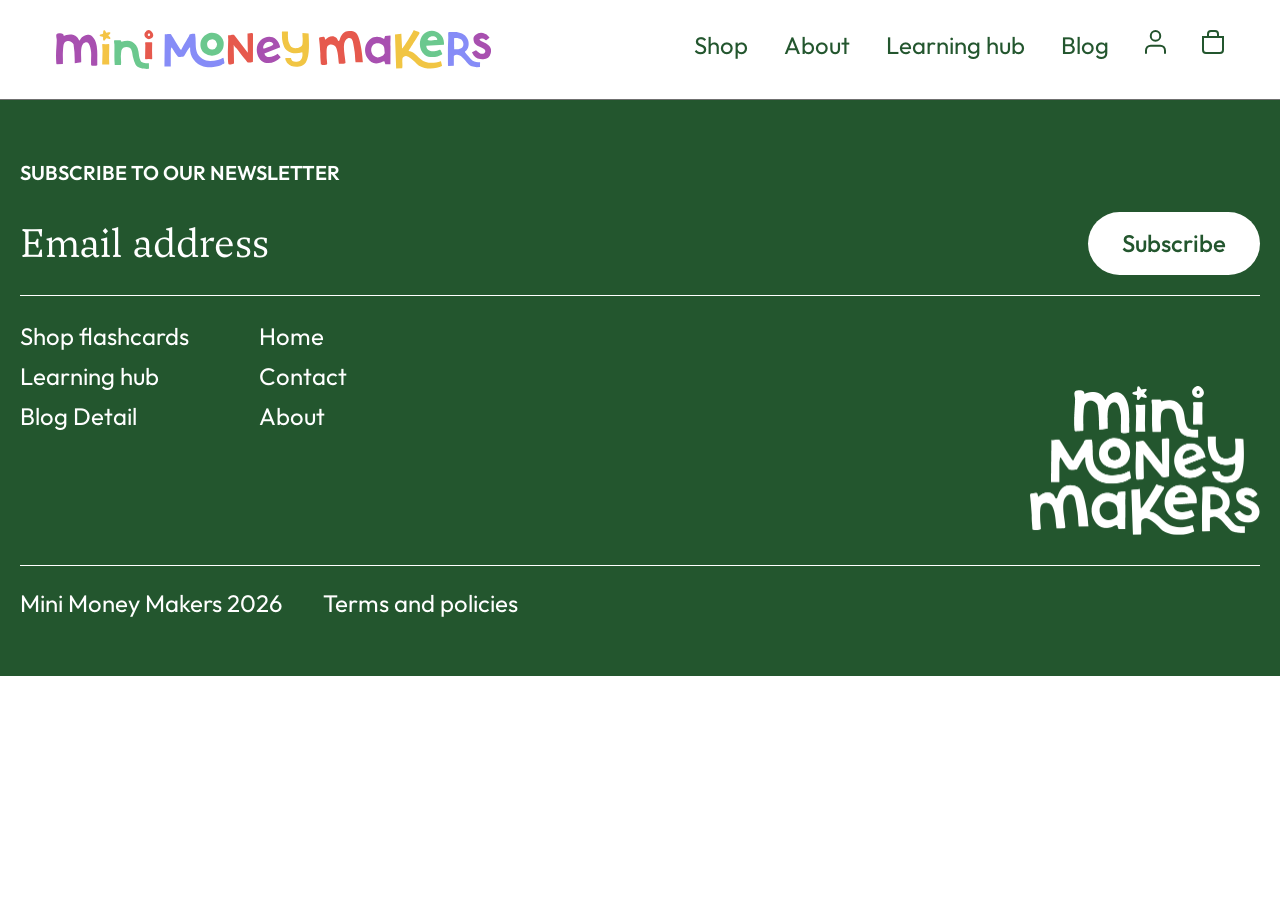
==== blog-detail.html @ c81eb5d7 "All Pages created 'about page, blog page, footer page, header page, and orther css js index file cha" ====
<!DOCTYPE html>
<html lang="en">
<head>
    <meta charset="UTF-8">
    <meta name="viewport" content="width=device-width, initial-scale=1.0">
    <title>blog Detail Page</title>
    <link rel="stylesheet" href="./css/style.css">
</head>
<body>
    <!-- Header -->
    <div id="header"></div>

    <!-- Footer -->
    <div id="footer"></div>
    <script src="./js/script.js"></script>
</body>
</html>
---- css/style.css ----
/* Fonts */
@font-face {
  font-family: 'Outfit-Regular';
  src: url('../fonts/Outfit-Regular.woff2') format('woff2'),
       url('../fonts/Outfit-Regular.woff') format('woff');
  font-weight: 400;
  font-display: swap;
  font-style: normal;
}
@font-face {
  font-family: 'Outfit-Medium';
  src: url('../fonts/Outfit-Medium.woff2') format('woff2'),
       url('../fonts/Outfit-Medium.woff') format('woff');
  font-weight: 500;
  font-display: swap;
  font-style: normal;
}
@font-face {
  font-family: 'Outfit-SemiBold';
  src: url('../fonts/Outfit-SemiBold.woff2') format('woff2'),
       url('../fonts/Outfit-SemiBold.woff') format('woff');
  font-weight: 600;
  font-display: swap;
  font-style: normal;
}
@font-face {
  font-family: 'Neco-Regular';
  src: url('../fonts/Neco-Regular.woff2') format('woff2'),
       url('../fonts/Neco-Regular.woff') format('woff');
  font-weight: 400;
  font-display: swap;
  font-style: normal;
}
@font-face {
  font-family: 'Neco-Medium';
  src: url('../fonts/Neco-Medium.woff2') format('woff2'),
       url('../fonts/Neco-Medium.woff') format('woff');
  font-weight: 500;
  font-display: swap;
  font-style: normal;
}
@font-face {
  font-family: 'Neco-Bold';
  src: url('../fonts/Neco-Bold.woff2') format('woff2'),
       url('../fonts/Neco-Bold.woff') format('woff');
  font-weight: 700;
  font-display: swap;
  font-style: normal;
}
/* variables */
:root {
    /* site colors */
    --section-bg-color-1: #FDFFE5;
    --section-bg-color-2: #B549B5;
    --text-color-white: #ffffff;
    --text-color-green:#23562E;
    /* site font fmaily */
    --font-family-section-title: 'Outfit-SemiBold', sans-serif;
    --font-family-heading: 'Neco-Regular', sans-serif;
    --font-family-body: 'Outfit-Regular', sans-serif;
    --font-family-button: 'Outfit-Medium', sans-serif;
    --font-family-input: 'Outfit-Regular', sans-serif;
    /* Header */
    --header-bg-color: #FFFFFF;
    --header-menu-color: #23562E;
    --header-menu-font-family: 'Outfit-Regular', sans-serif;
    /* footer */
    --footer-bg-color: #23562E;
    --footer-text-color: #FFFFFF;
    --footer-heading-family: 'Outfit-SemiBold', sans-serif;
    --footer-email-family: 'Neco-Regular', sans-serif;
    --footer-menu-family: 'Outfit-Regular', sans-serif;
    --footer-btn-family: 'Outfit-Medium', sans-serif;


}
* {
    margin:0;
    padding:0;
    box-sizing: border-box;
}
/* container */
.container {
    max-width:1400px;
    width: 100%;
    margin: 0 auto;
    padding: 0 20px;

}
/******* 
 Header 
********/
header {
    background-color: var(--header-bg-color);
    padding: 30px 56px;
    display: flex;
    flex-wrap: wrap;
    justify-content: space-between;
    border-bottom: 1px solid #707070;
}
/* logo */
header .logo {
  max-width: 435px;
  width: 100%;
}
header .logo a {
  display: block;
}
header .logo a img {
  display: block;
  width: 100%;
  height: auto;
}
/* menu */
header .main-nav {
  max-width: 530px;
  width:100%;
}
header .main-nav ul {
  display: flex;
  flex-wrap: wrap;
  justify-content: space-between;
}
header .main-nav ul li {
  list-style: none;
}
header .main-nav ul li a {
  text-decoration: none;
  color: var(--header-menu-color);
  font-family: var(--header-menu-font-family);
  font-size: 24px;
}

/*********** 
 hero banner 
************/
.hero-banner {
  display: flex;
  flex-wrap: wrap;
}
.hero-banner .hero-content {
  width: 50%;
  position: relative;
}
.hero-banner .hero-content .main-hero-bg img {
  display: block;
  width: 100%;
  height: auto;
}
.hero-banner .hero-content .content {
  position: absolute;
  top: 80%;
  left: 10%;
  transform: translate(-10%, -80%);
  /* text-align: left; */
}
.hero-banner .hero-content .content h1 {
  font-family: var(--font-family-heading);
  font-size: 165px;
  font-weight: 400;
  line-height: 148px;
  color: var(--text-color-white);
  /* margin-bottom: 20px; */
}
.hero-banner .hero-content .content p {
    font-family: 'Outfit-Regular';
    font-size: 24px;
    font-weight: 400;
    line-height: 30px;
    color: #ffffff;
    margin-bottom: 21px;
}
.hero-banner .hero-content .content a.cta-button {
    display: inline-block;
    text-decoration: none;
    font-family: 'Outfit-Regular';
    font-size: 24px;
    line-height: 35px;
    color: #868CF7;
    background-color: #ffffff;
    padding: 14px 34px;
    border-radius: 36px;
}
/* side image hero banner */
.hero-right-img {
  width: 50%;
}
.hero-right-img img {
  display: block;
  width: 100%;
  height: auto;
}

/************
 About Section 
*************/
.main-about-section {
    background-color: var(--section-bg-color-1);
    color: var(--text-color-green);
    padding: 150px 0;
    position: relative;

}
.main-about-section .content {
    max-width: 730px;
    width: 100%;
    margin: 0 auto;
    text-align: center;
    font-family: var(--font-family-heading);
    font-size: 40px;
    font-weight: 400;
    line-height: 48px;
}
.main-about-section img.left-img {
    max-width: 160px;
    width: 100%;
    position: absolute;
    top: 50%;
    left: 25%;
    transform: translate(-25%, -50%);
}
.main-about-section img.right-img {
    max-width: 160px;
    width: 100%;
    position: absolute;
    top: 50%;
    right: 21%;
    transform: translate(-21%, -50%);
}
/************
 Product Section 
*************/
.product-section {
  display: flex;
}
.product-section .left-image{
    width: 50%;
}
.product-section .product-details {
    width: 50%;
    position: relative;
}
.product-section .product-details img {
    display: block;
    width: 100%;
    height: auto;
}
.product-section .left-image img {
    display: block;
    width: 100%;
    height: auto;
}
.product-section .product-info {
    max-width: 690px;
    width: 100%;
    position: absolute;
    top: 50%;
    left: 50%;
    transform: translate(-50%, -50%);
}

.product-section .product-info img {
    display: block;
    width: 100%;
}
.product-section .price-name {
    display: flex;
    justify-content: space-between;
    padding: 10px 0;
    font-family: 'Outfit-Regular';
    font-size: 40px;
    font-weight: 400;
    line-height: 48px;
    margin-bottom: 23px;
    color: #EBEBEB;
}

/************
 Marquee Section 
*************/
marquee {
    background-color: #FDEA76;
    color: #858CFF;
    padding: 15px 0;
    font-family: var(--font-family-body);
    font-size: 40px;
    font-weight: 400;
    line-height: 48px;
}
marquee span {
    margin: 0 50px;
}
/************
 Our Philosophy Section 
*************/
.our-philosophy {
  padding: 126px 0;
  color: var(--text-color-green);
}
.our-philosophy h2 {
  text-align: center;
  text-transform: uppercase;
  font-family: var(--font-family-section-title);
  font-size: 20px;
  font-weight: 600;
  line-height: 29px;
  margin-bottom: 65px;
}
.our-philosophy .philosophy-feature {
  display: flex;
  flex-wrap: wrap;
  justify-content: space-between;
}
.our-philosophy .feature-item {
  /* width: 30%; */
  max-width: 388px;
  width: 100%;
  text-align: center;
  padding: 0 10px;
}
.our-philosophy .feature-item img {
  max-width: 267px;
  width: 100%;
  margin: 0 auto;
  display: block;
  margin-bottom: 24px;
}
.our-philosophy .feature-item h3 {
  font-family: var(--font-family-heading);
  font-size: 32px;
  font-weight: 400;
  line-height: 38px;
  margin-bottom: 8px;
  padding: 0 54px;
}
.our-philosophy .feature-item p {
  font-family: var(--font-family-body);
  font-size: 24px;
  font-weight: 400;
  line-height: 30px;
}
/************
 Our Resource Section 
*************/
.our-resources .resources-wrapper {
    display: flex;
    flex-wrap: wrap;
}
.our-resources .resources-wrapper .content-wrapper {
    background-color: var(--section-bg-color-2);
    color: var(--text-color-white);
    width: 70%;
}
.our-resources .resources-wrapper .image-wrapper {
    width: 30%;
}
.our-resources .resources-wrapper .image-wrapper img {
  display: block;
  width: 100%;
  height: auto;
}
.our-resources .content-wrapper {
    padding: 56px 72px;
    display: flex;
    flex-direction: column;
    justify-content: space-between;
}
.our-resources .content-wrapper h2 {
    font-family: var(--font-family-section-title);
    font-size: 20px;
    font-weight: 600;
    line-height: 29px;
    color: var(--text-color-white);
}
.our-resources .content-wrapper .content-detail {
  max-width: 445px;
  width: 100%;
}
.our-resources .content-wrapper .content-detail h3 {
    font-family: var(--font-family-heading);
    font-size: 40px;
    font-weight: 400;
    line-height: 48px;
    margin-bottom: 9px;

}
.our-resources .content-wrapper .content-detail p {
    font-family: var(--font-family-body);
    font-size: 24px;
    font-weight: 400;
    line-height: 30px;
}
.our-resources .content-wrapper a.cta-button {
    width: 14%;
    display: inline-block;
    text-decoration: none;
    font-family: var(--font-family-button);
    font-size: 24px;
    line-height: 35px;
    color: var(--text-color-green);
    background-color: var(--text-color-white);
    padding: 14px 34px;
    border-radius: 36px;
}

/************
 Our Story Section 
*************/
.our-story {
    background-color: var(--section-bg-color-1);
    color: var(--text-color-green);
    padding: 95px 0;
    position: relative;
}
.our-story .our-story-wrapper {
  max-width: 1160px;
  width: 100%;
  margin: 0 auto;
  display: flex;
  flex-wrap: wrap;
  position: relative;
}
.our-story .image-area {
  width: 60%;
  display: flex;
  justify-content: center;
}
.our-story .image-area img {
  display: block;
  max-width: 546px;
  width: 100%;
  height: auto;
}
.our-story .our-story-wrapper .our-story-right-img {
  position: absolute;
  top: 15%;
  right: 40%;
  transform: translate(-15%, -30%);
  width: 138px;
}
.our-story .our-story-wrapper .our-story-left-img {
  position: absolute;
  top: 75%;
  left: 10%;
  transform: translate(-75%, -30%);
  width: 138px;
}
.our-story .content-area {
  width: 40%;
  padding: 0 20px;
  display: flex;
  flex-direction: column;
  justify-content: center;
}
.our-story .content-area h2 {
    font-family: var(--font-family-section-title);
    font-size: 20px;
    font-weight: 600;
    line-height: 29px;
    text-transform: uppercase;
    margin-bottom: 17px;
}
.our-story .content-area h3 {
    font-family: var(--font-family-heading);
    font-size: 40px;
    font-weight: 400;
    line-height: 44px;
    margin-bottom: 17px;
}
.our-story .content-area p {
    font-family: var(--font-family-body);
    font-size: 24px;
    font-weight: 400;
    line-height: 30px;
    margin-bottom: 32px;
}
.our-story .content-area a {
    width: 44%;
    display: inline-block;
    text-decoration: none;
    font-family: var(--font-family-button);
    font-size: 24px;
    line-height: 35px;
    color: var(--text-color-white);
    background-color: var(--text-color-green);
    padding: 14px 34px;
    border-radius: 36px;
}
/************
 Our Blog Section 
*************/
.our-blog {
    padding: 95px 0;
    color: var(--text-color-green);
    position: relative;
}
.our-blog h2 {
    position: absolute;
    top: -20px;
    left: 20px;
    transform: translate(20%, 0%);
}
.our-blog .blog-wrapper {
  overflow: auto;
  scroll-behavior: smooth;
  scrollbar-width: none;
}
.our-blog .blog-wrapper .blog-items {
  display: flex;
  gap: 10px;
  margin-left: 30px;
}
.our-blog .blog-wrapper .blog-item {
    max-width: 540px;
    background: #fff;
    border-radius: 12px;
    /* padding: 15px; */
    box-shadow: 0 5px 15px rgba(0,0,0,0.1);
    flex-shrink: 0;
    transition: 0.3s;
}
.our-blog .blog-wrapper .blog-item:hover {
    transform: translateY(-5px);
}
.our-blog .blog-wrapper .blog-item h3 {
    font-family: var(--font-family-heading);
    font-size: 32px;
    font-weight: 400;
    line-height: 60px;
}
.our-blog .blog-wrapper .blog-item p {
    font-family: 'Outfit-Regular';
    font-size: 24px;
    font-weight: 400;
    line-height: 30px;
}

.our-blog .blog-wrapper .blog-item img {
  width: 100%;
  display: block;
  border-radius: 10px;
}
/* scroll buttons */
.slider-controls {
    display: flex;
    justify-content: flex-end;
    gap: 10px;
    margin-bottom: 20px;
}
.slider-controls button {
    padding: 10px 15px;
    border: none;
    background: black;
    color: white;
    cursor: pointer;
    border-radius: 6px;
}

/************
 instagram feed Section 
*************/
.instagram-feed {

}
.instagram-feed  .insta-feed-wrapper {
    display: flex;
    gap: 10px;
    overflow: auto;
    scroll-behavior: smooth;
    scrollbar-width: none;
}
.instagram-feed .insta-img {
    max-width: 267px;
    width:100%;
    flex-shrink: 0;
}
.instagram-feed .insta-feed-wrapper img {
    display: block;
    width: 100%;
    height: auto;
}
/*********************************************************************
                              About PAge 
**********************************************************************/
/************
 main Content Section 
*************/
.about-container {
    max-width: 1045px;
    width: 100%;
    margin: 0 auto;
    padding: 0 20px;
}
.main-content {
    padding: 105px 0 50px 0;
    background-color: #FDFFE5;
    color: var(--text-color-green);
}
.main-content h1 {
  text-align: center;
  font-family: var(--font-family-section-title);
  font-size: 20px;
  line-height: 29px;
  margin-bottom: 24px;
  text-transform: uppercase;
}
.main-content h3 {
  text-align: center;
  font-family: var(--font-family-heading);
  font-size: 48px;
  line-height: 54px;
  margin-bottom: 16px;
}
.main-content p {
  text-align: center;
  font-family: var(--font-family-body);
  font-size: 24px;
  line-height: 30px;
  margin-bottom: 10px;
  padding: 0 25px;
}
/************
 image Content Section 
*************/
.image-content__wrapper{
    max-width: 1474px;
    width: 100%;
    margin: 0 auto;
    padding: 0 20px;
    display: flex;
    flex-wrap: wrap;
    /* gap: 52px; */
}
.image-content {
  padding: 50px 0;
  background-color: #FDFFE5;
  color: var(--text-color-green);
}
.image-content .about-image {
  width: 40%;
  position: relative;
}
.image-content .about-image .main-img {
  display: block;
  width: 100%;
  height: auto;
  padding: 80px 50px;
}
.image-content .about-image .left-icon-img {
  position: absolute;
  top: 20%;
  left: -2%;
  transform: translate(-4%, -20%);
  width: 138px;
}
.image-content .about-image .right-icon-img {
  position: absolute;
  top: 60%;
  right: -6%;
  transform: translate(-6%, -10%);
  width: 138px;
}
.image-content .right-content {
  width: 60%;
  padding: 0 70px;
}
.image-content .right-content p {
    font-family: 'Outfit-Regular';
    font-size: 24px;
    font-weight: 400;
    line-height: 30px;
    margin-bottom: 30px;
}
/************
 main Content Section 
*************/
.contact-us-container {
    max-width: 1045px;
    width: 100%;
    margin: 0 auto;
    padding: 0 10px;
}
.contact-us {
    padding: 100px 0 50px 0;
    background-color: #FDFFE5;
    color: var(--text-color-green);
}
.contact-us h1 {
  text-align: center;
  font-family: var(--font-family-section-title);
  font-size: 20px;
  line-height: 29px;
  margin-bottom: 24px;
  text-transform: uppercase;
}
.contact-us h3 {
  text-align: center;
  font-family: var(--font-family-heading);
  font-size: 40px;
  line-height: 54px;
  margin-bottom: 16px;
}
.contact-us p {
  text-align: center;
  font-family: var(--font-family-body);
  font-size: 24px;
  line-height: 30px;
  margin-bottom: 10px;
  padding: 0 2px;
}
/************
 Form Section 
*************/
.contact-form {
  padding: 20px 0 134px 0;
  background-color: #FDFFE5;
  color: var(--text-color-green);
}
.contact-form form {
  max-width: 1474px;
  width: 100%;
  margin: 0 auto;
  display: flex;
  flex-direction: column;
  gap: 10px;
}
.contact-form .input-group {
  display: flex;
  gap: 10px;
  margin-bottom: 20px;
}
.contact-form .input-group input {
  width: 100%;
}
.contact-form input {
  padding: 24px 28px;
  border: 1px solid #23562E;
  background-color: #FDFFE5;
  outline: none;
  font-family: 'Outfit-Regular';
  font-size: 20px;
  font-weight: 400;
  line-height: 30px;
}
.contact-form input[type="tel"] {
  margin-bottom: 20px;
}
.contact-form textarea {
  padding: 24px 28px;
  background-color: #FDFFE5;
  border: 1px solid #23562E;
  min-height: 300px;
  resize: none;
  outline: none;
  font-family: 'Outfit-Regular';
  font-size: 20px;
  font-weight: 400;
  line-height: 30px;
}
.contact-form input:focus,
.contact-form textarea:focus {
  box-shadow: 0 0 5px #23562E;
  transition: 0.3s;
}
.contact-form button{
    max-width: 210px;
    width: 100%;
    padding: 14px 24px;
    border-radius: 10px;
    background-color: #23562E;
    border: none;
    color: #fff;
    font-family: 'Outfit-Regular';
    font-size: 24px;
    font-weight: 500;
}
/*********************************************************************
                              Product Page 
**********************************************************************/
/************
 product page Section 
*************/
.product-details {
  width: 100%;
}
.product-details .product-details__wrapper {
  display: flex;
  flex-direction: row;
  flex-wrap: wrap;
}
.product-details .product-image {
    width: 70%;
}
.product-details .product-image img {
    display: block;
    width: 100%;
    height: auto;
}
.product-details .product-info {
    width: 30%;
    padding: 92px 54px;
    background-color: var(--section-bg-color-1);
    color: var(--text-color-green);
}
.product-details .product-info h1 {
    font-family: 'Neco-Regular';
    font-size: 48px;
    font-weight: 400;
    line-height: 54px;
    margin-bottom: 12px;
}
.product-details .product-info p {
    font-family: 'Outfit-Regular';
    font-size: 24px;
    font-weight: 400;
    line-height: 30px;
    margin-bottom: 12px;
}
.product-details .action-btn {
    width: 100%;
}
.product-details .action-btn button.add-to-cart-btn {
    background-color: #23562E;
    color: #ffffff;
    font-family: 'Outfit-SemiBold';
    font-size: 20px;
    font-weight: 500;
    padding: 15px 124px;
    margin-bottom: 38px;
    border-radius: 36px;
    outline: none;
    border: none;
}
.product-details .product-info p {
    font-family: 'Outfit-Regular';
    font-size: 24px;
    font-weight: 400;
    line-height: 30px;
    margin-bottom: 12px;
}
/*********************************************************************
                              Blog Page 
**********************************************************************/
/************
 blog page Section 
*************/
.our-blog-page {
  background-color: var(--section-bg-color-1);
  color: var(--text-color-green);
  padding: 105px 0 125px 0;
}
.blog-container {
  max-width: 1700px;
  width: 100%;
  margin: 0 auto;
  padding: 0 20px;
}
.our-blog-page .blog-page-info {
  text-align: center;
}
.our-blog-page .blog-page-info h2 {
  font-family: var(--footer-heading-family);
  font-size: 20px;
  font-weight: 500;
  line-height: 29px;
  margin-bottom: 20px;
}
.our-blog-page .blog-page-info p {
  max-width: 870px;
  width: 100%;
  margin: 0 auto;
  font-family: var(--font-family-heading);
  font-size: 48px;
  font-weight: 400;
  line-height: 54px;
  margin-bottom: 60px;
}
.our-blog-page .blog-posts {
  display: flex;
  flex-wrap: wrap;
  gap: 60px 20px;
}
.our-blog-page .blog-posts .blog-post {
  max-width: 540px;
  width: 100%;
}
.our-blog-page .blog-posts .blog-post img {
    display: block;
    width: 100%;
    height: auto;
}
.our-blog-page .blog-posts .blog-post h3 {
    font-family: var(--font-family-heading);
    font-size: 32px;
    font-weight: 400;
    line-height: 50px;
    margin-bottom: 10px;
}
.our-blog-page .blog-posts .blog-post p {
    font-family: 'Outfit-Regular';
    font-size: 24px;
    font-weight: 400;
    line-height: 30px;
}
/************
 Footer Section 
*************/
footer {
    background-color: var(--text-color-green);
    padding: 58px 0;
    color: var(--footer-text-color);
}
footer .footer-container {
    max-width: 1786px;
    width: 100%;
    margin: 0 auto;
    padding: 0 20px;
}
footer .newsletter h3 {
    font-family: var(--footer-heading-family);
    font-size: 20px;
    font-weight: 600;
    line-height: 29px;
    margin-bottom: 5px;
    text-transform: uppercase;
}
footer form {
    border-bottom: 1px solid #ffffff;
    display: flex;
    padding: 20px 0;
    margin-bottom: 20px;
}
footer form input[type="email"] {
    max-width: 1574px;
    width: 100%;
    border: none;
    font-family: var(--footer-email-family);
    font-size: 40px;
    background-color: transparent;
}
footer form input[type="email"]::placeholder {
    color: var(--footer-text-color);
}
footer form button {
    max-width: 172px;
    width: 100%;
    border-radius: 36px;
    padding: 14px 34px;
    border: none;
    background-color: var(--text-color-white);
    color: var(--text-color-green);
    font-family: var(--footer-btn-family);
    font-weight: 500;
    font-size: 24px;
    line-height: 35px;
    cursor: pointer;
}

footer .footer-nav {
    display: flex;
    justify-content: space-between;
    border-bottom: 1px solid #ffffff;
    margin-bottom: 22px;
}
footer .footer-nav .menu {
    display: flex;
    gap: 70px;
}
footer .footer-nav .menu ul li {
    list-style: none;
}
footer .footer-nav .menu ul li a {
    text-decoration: none;
    color: var(--footer-text-color);
    font-family: var(--footer-menu-family);
    font-size: 24px;
    font-weight: 400;
    line-height: 40px;
}
footer .footer-logo {
    max-width: 230px;
    width: 100%;
    margin: 70px 0 30px 0;
}
footer .footer-logo img {
    display: block;
    width: 100%;
    height: auto;
}
footer .footer-policy {
    display: flex;
    gap: 40px;
}
footer .footer-policy  p {
    font-family: 'Outfit-Regular';
    font-size: 24px;
    font-weight: 400;
    line-height: 30px;
}
footer .footer-policy a{
    text-decoration: none;
    color: #ffffff;
}
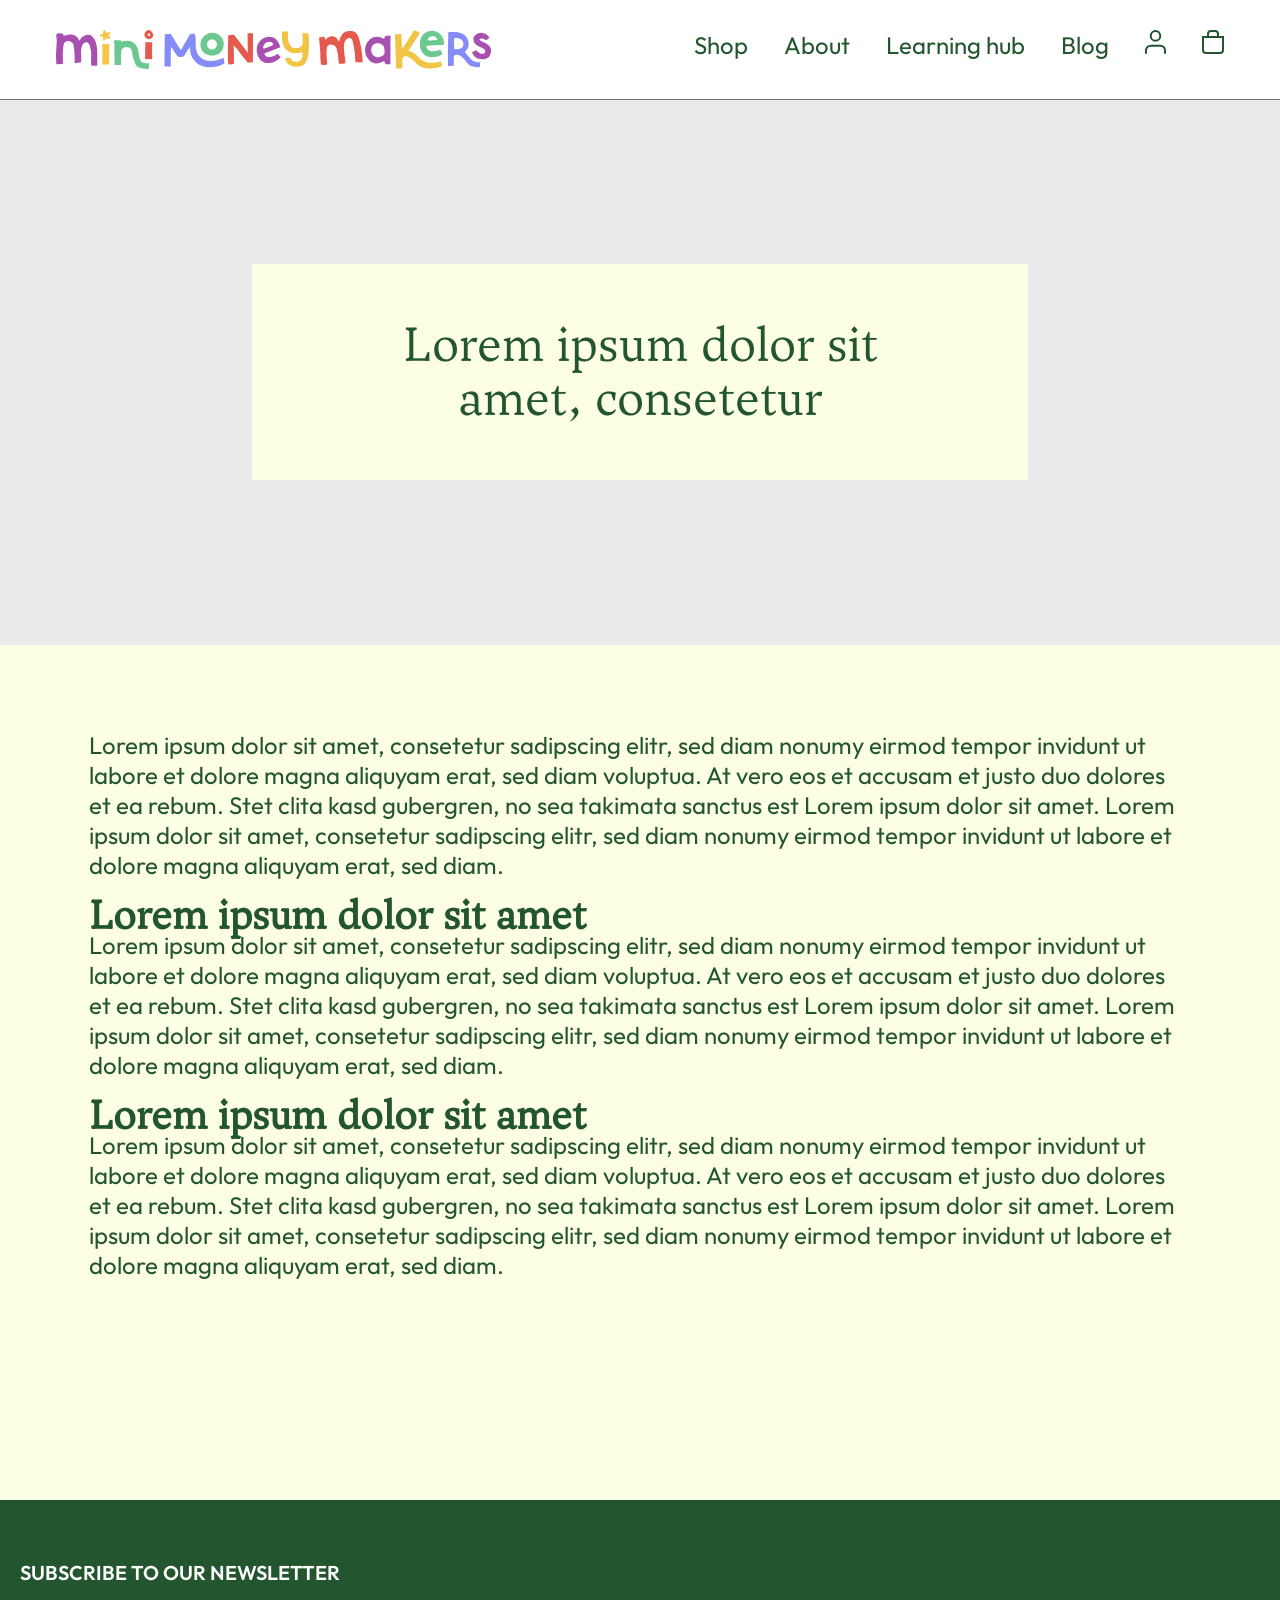
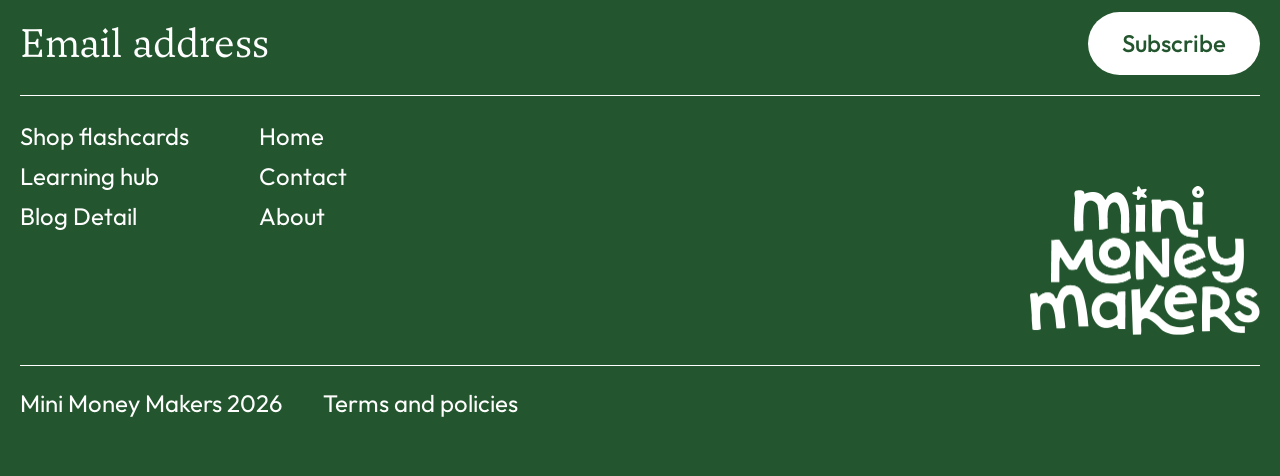
==== commit c4d6047f: "Blog detail page completed with layout and css" ====
--- a/blog-detail.html
+++ b/blog-detail.html
@@ -9,7 +9,27 @@
 <body>
     <!-- Header -->
     <div id="header"></div>
-
+    <section class="blog-detail-header">
+        <img src="./images/blog-detail-banner.png" alt="Blog Details Banners">
+        <div class="blog-detail-heading">
+            <h1>Lorem ipsum dolor sit amet, consetetur</h1>
+        </div>
+    </section>
+    <section class="blog-detail-content">
+        <div class="blog-detail-content__wrapper">
+            <div class="content">
+                <p>Lorem ipsum dolor sit amet, consetetur sadipscing elitr, sed diam nonumy eirmod tempor invidunt ut labore et dolore magna aliquyam erat, sed diam voluptua. At vero eos et accusam et justo duo dolores et ea rebum. Stet clita kasd gubergren, no sea takimata sanctus est Lorem ipsum dolor sit amet. Lorem ipsum dolor sit amet, consetetur sadipscing elitr, sed diam nonumy eirmod tempor invidunt ut labore et dolore magna aliquyam erat, sed diam.</p>
+            </div>
+            <div class="content">
+                <h2>Lorem ipsum dolor sit amet</h2>
+                <p>Lorem ipsum dolor sit amet, consetetur sadipscing elitr, sed diam nonumy eirmod tempor invidunt ut labore et dolore magna aliquyam erat, sed diam voluptua. At vero eos et accusam et justo duo dolores et ea rebum. Stet clita kasd gubergren, no sea takimata sanctus est Lorem ipsum dolor sit amet. Lorem ipsum dolor sit amet, consetetur sadipscing elitr, sed diam nonumy eirmod tempor invidunt ut labore et dolore magna aliquyam erat, sed diam.</p>
+            </div>
+            <div class="content">
+                <h2>Lorem ipsum dolor sit amet</h2>
+                <p>Lorem ipsum dolor sit amet, consetetur sadipscing elitr, sed diam nonumy eirmod tempor invidunt ut labore et dolore magna aliquyam erat, sed diam voluptua. At vero eos et accusam et justo duo dolores et ea rebum. Stet clita kasd gubergren, no sea takimata sanctus est Lorem ipsum dolor sit amet. Lorem ipsum dolor sit amet, consetetur sadipscing elitr, sed diam nonumy eirmod tempor invidunt ut labore et dolore magna aliquyam erat, sed diam.</p>
+            </div>
+        </div>
+    </section>
     <!-- Footer -->
     <div id="footer"></div>
     <script src="./js/script.js"></script>
--- a/css/style.css
+++ b/css/style.css
@@ -902,6 +902,68 @@
     font-weight: 400;
     line-height: 30px;
 }
+/*********************************************************************
+                              Blog Details Page 
+**********************************************************************/
+/************
+ blog Header Section 
+*************/
+.blog-detail-header {
+    max-width: 1920px;
+    width: 100%;
+    /* min-height: 818px; */
+    position: relative;
+}
+.blog-detail-header img {
+    display: block;
+    width: 100%;
+    height: auto;
+}
+.blog-detail-header .blog-detail-heading {
+    max-width: 776px;
+    width: 100%;
+    padding: 54px 83px;
+    position: absolute;
+    top: 50%;
+    left: 50%;
+    transform: translate(-50%, -50%);
+    text-align: center;
+    color: var(--text-color-green);
+    background-color: var(--section-bg-color-1);
+}
+.blog-detail-header .blog-detail-heading h1 {
+    font-family: var(--font-family-heading);
+    font-size: 48px;
+    font-weight: 400;
+    line-height: 54px;
+}
+/************
+Blog Detail Content Section 
+*************/
+section.blog-detail-content {
+    background-color: var(--section-bg-color-1);
+    padding: 85px 0 200px 0;
+}
+section.blog-detail-content .blog-detail-content__wrapper {
+    max-width: 1142px;
+    width: 100%;
+    margin: 0 auto;
+    padding: 0 20px;
+}
+section.blog-detail-content .content{
+  margin-bottom: 20px;
+  color: var(--text-color-green);
+  font-weight: 400;
+  line-height: 30px;
+}
+section.blog-detail-content .content p {
+  font-family: var(--font-family-body);
+  font-size: 24px;
+}
+section.blog-detail-content .content h2 {
+  font-family: var(--font-family-heading);
+  font-size: 40px;
+}
 /************
  Footer Section 
 *************/
